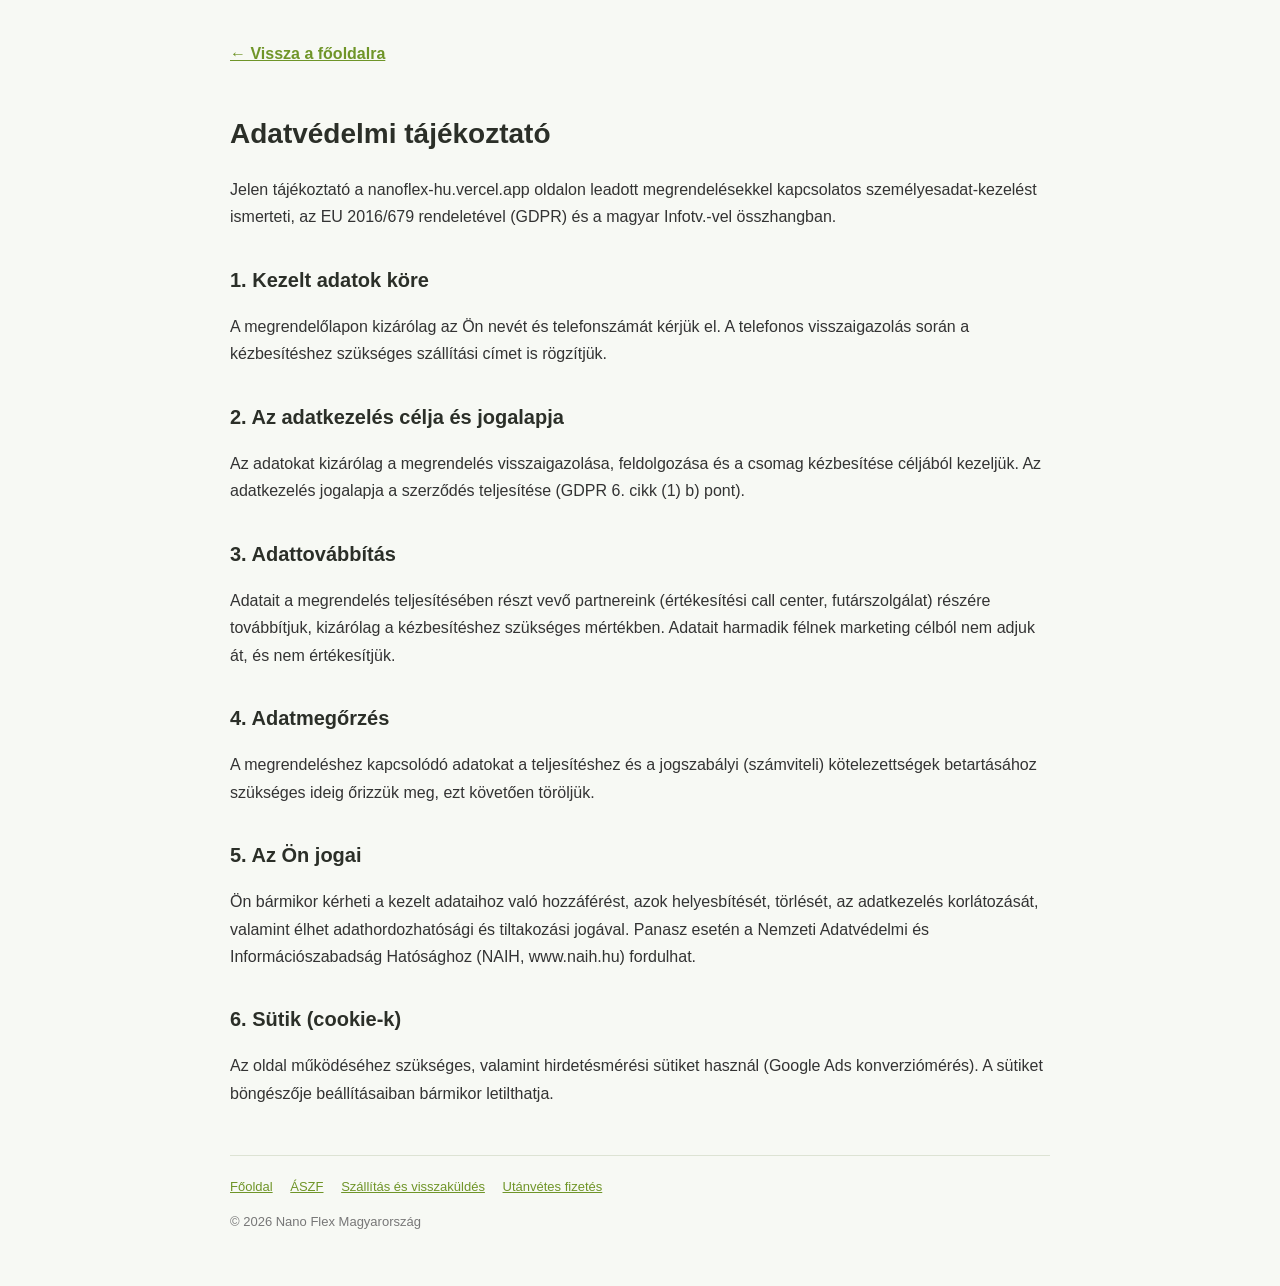
==== adatvedelem.html @ 34622924 "Create adatvedelem.html" ====
<!DOCTYPE html>
<html lang="hu-HU">
<head>
<meta charset="UTF-8">
<meta name="viewport" content="width=device-width, initial-scale=1.0">
<meta name="robots" content="noindex, follow">
<title>Adatvédelmi tájékoztató | Nano Flex Magyarország</title>
<style>
body{font-family:Arial,Helvetica,sans-serif;color:#333;line-height:1.7;margin:0;background:#f7f9f4}
.wrap{max-width:820px;margin:0 auto;padding:40px 20px}
h1{font-size:28px;color:#2b2f28}
h2{font-size:20px;color:#2b2f28;margin-top:32px}
a{color:#6f9528}
.back{display:inline-block;margin-bottom:24px;font-weight:700}
footer{margin-top:48px;padding-top:20px;border-top:1px solid #dde3d4;font-size:13px;color:#777}
footer a{margin-right:14px}
</style>
</head>
<body>
<div class="wrap">
<a class="back" href="index.html">← Vissza a főoldalra</a>
<h1>Adatvédelmi tájékoztató</h1>
<p>Jelen tájékoztató a nanoflex-hu.vercel.app oldalon leadott megrendelésekkel kapcsolatos személyesadat-kezelést ismerteti, az EU 2016/679 rendeletével (GDPR) és a magyar Infotv.-vel összhangban.</p>

<h2>1. Kezelt adatok köre</h2>
<p>A megrendelőlapon kizárólag az Ön nevét és telefonszámát kérjük el. A telefonos visszaigazolás során a kézbesítéshez szükséges szállítási címet is rögzítjük.</p>

<h2>2. Az adatkezelés célja és jogalapja</h2>
<p>Az adatokat kizárólag a megrendelés visszaigazolása, feldolgozása és a csomag kézbesítése céljából kezeljük. Az adatkezelés jogalapja a szerződés teljesítése (GDPR 6. cikk (1) b) pont).</p>

<h2>3. Adattovábbítás</h2>
<p>Adatait a megrendelés teljesítésében részt vevő partnereink (értékesítési call center, futárszolgálat) részére továbbítjuk, kizárólag a kézbesítéshez szükséges mértékben. Adatait harmadik félnek marketing célból nem adjuk át, és nem értékesítjük.</p>

<h2>4. Adatmegőrzés</h2>
<p>A megrendeléshez kapcsolódó adatokat a teljesítéshez és a jogszabályi (számviteli) kötelezettségek betartásához szükséges ideig őrizzük meg, ezt követően töröljük.</p>

<h2>5. Az Ön jogai</h2>
<p>Ön bármikor kérheti a kezelt adataihoz való hozzáférést, azok helyesbítését, törlését, az adatkezelés korlátozását, valamint élhet adathordozhatósági és tiltakozási jogával. Panasz esetén a Nemzeti Adatvédelmi és Információszabadság Hatósághoz (NAIH, www.naih.hu) fordulhat.</p>

<h2>6. Sütik (cookie-k)</h2>
<p>Az oldal működéséhez szükséges, valamint hirdetésmérési sütiket használ (Google Ads konverziómérés). A sütiket böngészője beállításaiban bármikor letilthatja.</p>

<footer>
<a href="index.html">Főoldal</a>
<a href="aszf.html">ÁSZF</a>
<a href="szallitas.html">Szállítás és visszaküldés</a>
<a href="utanvet.html">Utánvétes fizetés</a>
<p>© 2026 Nano Flex Magyarország</p>
</footer>
</div>
</body>
</html>
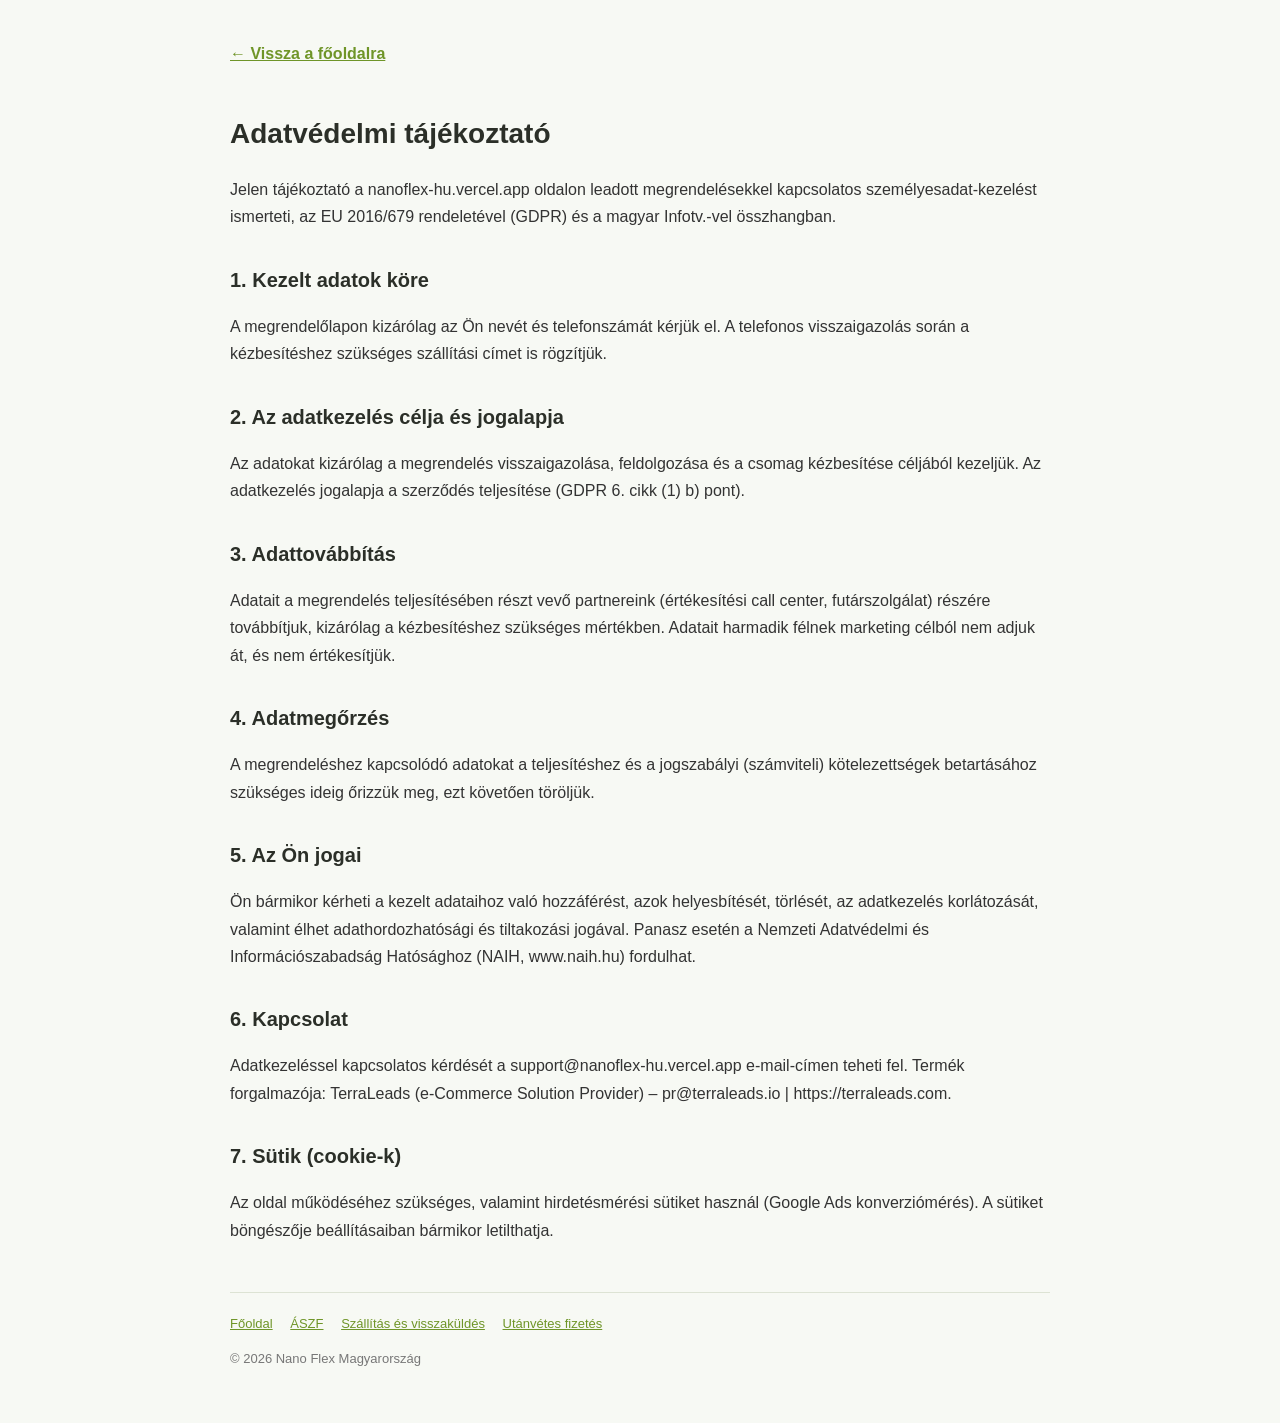
==== commit 48173167: "Update adatvedelem.html" ====
--- a/adatvedelem.html
+++ b/adatvedelem.html
@@ -37,7 +37,10 @@
 <h2>5. Az Ön jogai</h2>
 <p>Ön bármikor kérheti a kezelt adataihoz való hozzáférést, azok helyesbítését, törlését, az adatkezelés korlátozását, valamint élhet adathordozhatósági és tiltakozási jogával. Panasz esetén a Nemzeti Adatvédelmi és Információszabadság Hatósághoz (NAIH, www.naih.hu) fordulhat.</p>
 
-<h2>6. Sütik (cookie-k)</h2>
+<h2>6. Kapcsolat</h2>
+<p>Adatkezeléssel kapcsolatos kérdését a support@nanoflex-hu.vercel.app e-mail-címen teheti fel. Termék forgalmazója: TerraLeads (e-Commerce Solution Provider) – pr@terraleads.io | https://terraleads.com.</p>
+
+<h2>7. Sütik (cookie-k)</h2>
 <p>Az oldal működéséhez szükséges, valamint hirdetésmérési sütiket használ (Google Ads konverziómérés). A sütiket böngészője beállításaiban bármikor letilthatja.</p>
 
 <footer>
